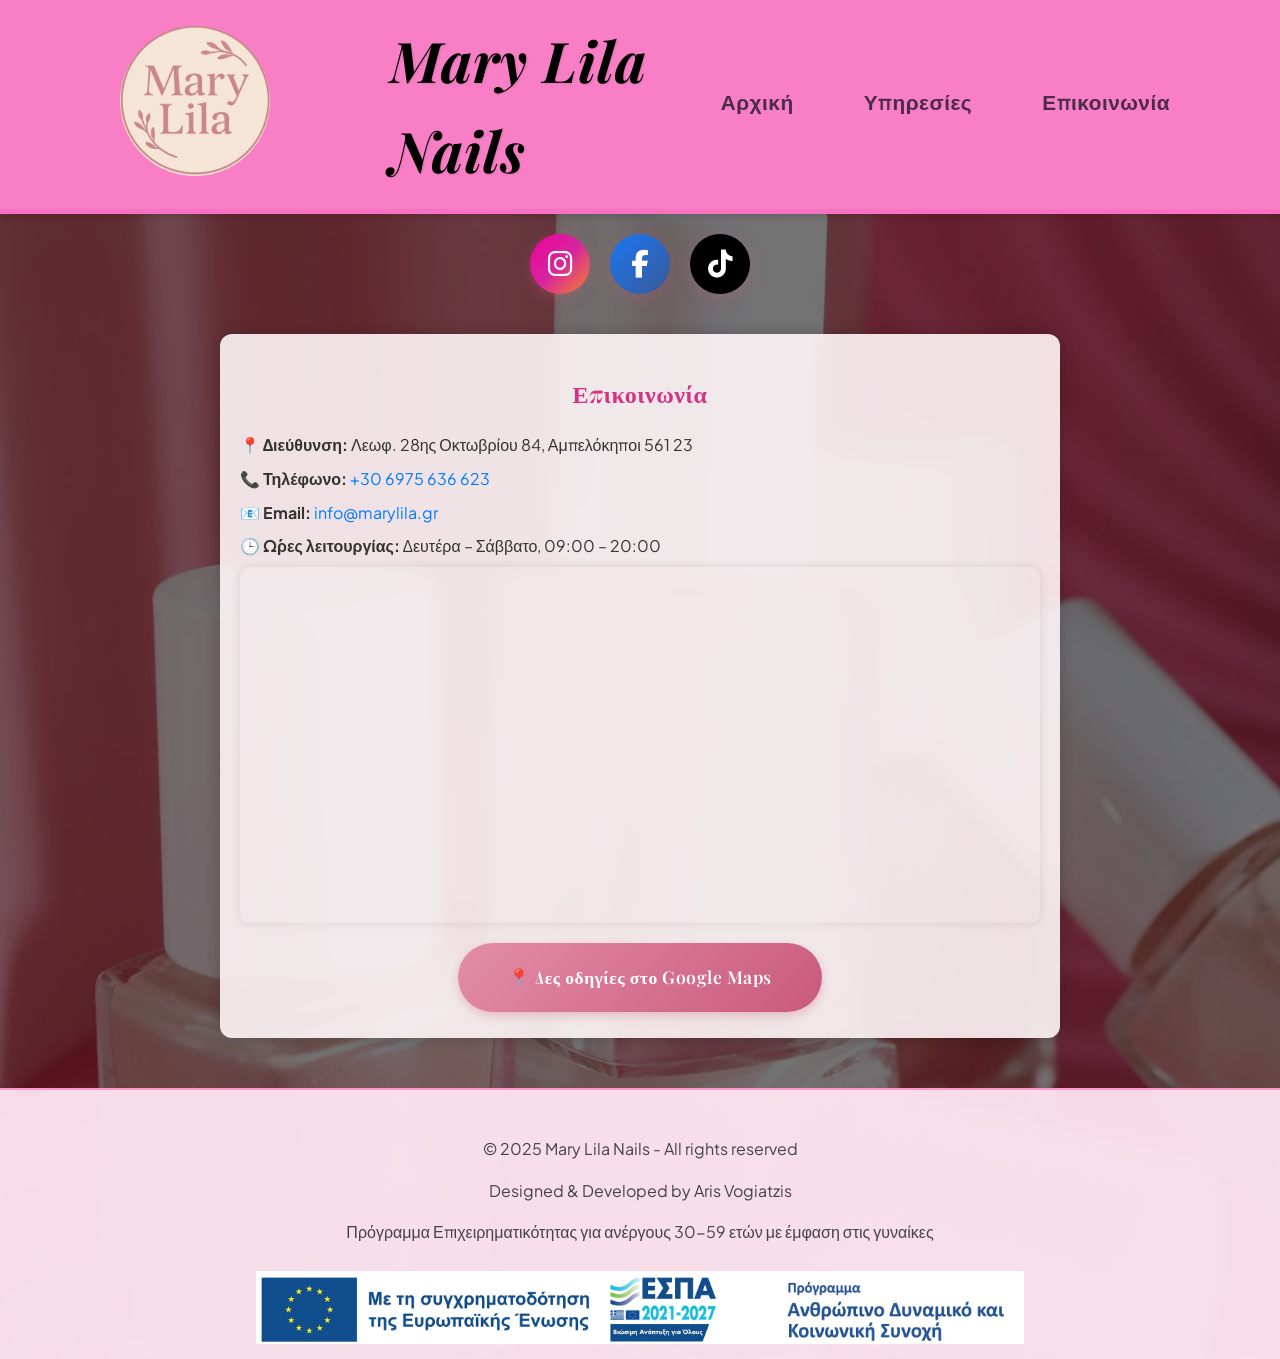
==== mary lila's site/Επικοινωνία.html @ 9e9c4057 "Add files via upload" ====
<!DOCTYPE html>
<html lang="el">
<head>
    <meta charset="UTF-8">
    <meta name="viewport" content="width=device-width, initial-scale=1.0">
    <title>Mary Lila - Επικοινωνία</title>
    <link rel="icon" href="images/mary_lila_cropped_logo.png" type="image/png">
    <link rel="stylesheet" href="style.css">
    <link href="https://fonts.googleapis.com/css2?family=Dancing+Script:wght@500&family=Nunito:wght@400;600&display=swap" rel="stylesheet">
    <link rel="stylesheet" href="https://cdnjs.cloudflare.com/ajax/libs/font-awesome/6.5.0/css/all.min.css">
</head>
<body>
    <header>
        <div class="logo">
            <img src="images/mary_lila_cropped_logo.png" width="250" alt="Mary Lila logo">
        </div>
        <h1 class="site-title">Mary Lila Nails</h1>
        <div class="menu-toggle" id="mobile-menu">&#9776;</div>
        <nav class="nav-links" id="nav-links">
            <a href="Αρχική.html">Αρχική</a>
            <a href="Υπηρεσίες.html">Υπηρεσίες</a>
            <a href="Επικοινωνία.html" class="active">Επικοινωνία</a>
        </nav>
        <div class="menu-overlay" id="menu-overlay"></div>
    </header>

    <main>
        <div class="social-buttons reveal-item">
            <a href="https://www.instagram.com/mary_lilaa/" target="_blank" class="social-btn instagram" aria-label="Instagram"><i class="fab fa-instagram"></i></a>
            <a href="https://www.facebook.com/mary.lila2?locale=el_GR" target="_blank" class="social-btn facebook" aria-label="Facebook"><i class="fab fa-facebook-f"></i></a>
            <a href="https://www.tiktok.com/@mary_lilaa" target="_blank" class="social-btn tiktok" aria-label="TikTok"><i class="fab fa-tiktok"></i></a>
        </div>

        <section id="contact" class="reveal-item">
            <h1>Επικοινωνία</h1>
            <div class="contact-info">
                <p><strong>📍 Διεύθυνση:</strong> Λεωφ. 28ης Οκτωβρίου 84, Αμπελόκηποι 561 23</p>
                <p><strong>📞 Τηλέφωνο:</strong> <a href="tel:+306975636623">+30 6975 636 623</a></p>
                <p><strong>📧 Email:</strong> <a href="mailto:info@marylila.gr">info@marylila.gr</a></p>
                <p><strong>🕒 Ώρες λειτουργίας:</strong> Δευτέρα – Σάββατο, 09:00 – 20:00</p>
            </div>

            <div class="map-container reveal-item">
                <iframe src="https://www.google.com/maps?q=28is+Oktovriou+84+Ampelokipoi+56123&output=embed" width="100%" height="350" style="border:0;" allowfullscreen="" loading="lazy"></iframe>
            </div>

            <div style="text-align:center; margin-top:20px;">
                <a href="https://www.google.com/maps/dir/?api=1&destination=%CE%9B%CE%B5%CF%89%CF%86.+28%CE%B7%CF%82+%CE%9F%CE%BA%CF%84%CF%89%CE%B2%CF%81%CE%AF%CE%BF%CF%85+84%2C+%CE%91%CE%BC%CF%80%CE%B5%CE%BB%CF%8C%CE%BA%CE%B7%CF%80%CE%BF%CE%B9+56123" target="_blank" class="btn">📍 Δες οδηγίες στο Google Maps</a>
            </div>
        </section> 
    </main>

    <footer>
        <p>&copy; 2025 Mary Lila Nails - All rights reserved</p>
        <p class="credits">Designed & Developed by Aris Vogiatzis</p>
        <div class="espa-banner">
            <p>Πρόγραμμα Επιχειρηματικότητας για ανέργους 30-59 ετών με έμφαση στις γυναίκες</p>
            <img src="images/banner.jpg" alt="ΕΣΠΑ">
        </div>
    </footer>

    <script>
        document.addEventListener("DOMContentLoaded", () => {
            const menuToggle = document.getElementById('mobile-menu');
            const navLinks = document.getElementById('nav-links');
            const overlay = document.getElementById('menu-overlay');

            if(menuToggle) {
                menuToggle.addEventListener('click', () => {
                    navLinks.classList.toggle('show');
                    overlay.classList.toggle('show');
                });
                overlay.addEventListener('click', () => {
                    navLinks.classList.remove('show');
                    overlay.classList.remove('show');
                });
            }

            const revealElements = document.querySelectorAll('.reveal-item');
            const revealObserver = new IntersectionObserver((entries, observer) => {
                entries.forEach(entry => {
                    if (entry.isIntersecting) {
                        entry.target.classList.add('active');
                        observer.unobserve(entry.target);
                    }
                });
            }, { threshold: 0.15 });

            revealElements.forEach(el => revealObserver.observe(el));
        });
    </script>
</body>
</html>
---- mary lila's site/style.css ----
@import url('https://fonts.googleapis.com/css2?family=Playfair+Display:ital,wght@0,500;0,600;0,700;1,400&family=Plus+Jakarta+Sans:wght@300;400;500&display=swap');

/* ==========================================
   1. GLOBAL & BACKGROUND 
   ========================================== */
body {
    font-family: "Plus Jakarta Sans", sans-serif;
    margin: 0;
    min-height: 100vh;
    padding: 0;
    line-height: 1.6;
    color: #333;
    background: linear-gradient(rgba(0, 0, 0, 0.55), rgba(0, 0, 0, 0.55)), url('images/hero-bg.jpg');
    background-size: cover; 
    background-position: center center; 
    background-color: #2b1b24; 
}

h1, h2, h3 {
    font-family: 'Playfair Display', serif;
    color: #d63384;
    text-align: center;
    margin-bottom: 20px;
    letter-spacing: 0.5px;
    font-weight: 600;
}

a {
    color: #007bff;
    text-decoration: none;
}

/* ==========================================
   2. HEADER & NAVIGATION
   ========================================== */
header {
    display: flex;
    align-items: center;
    justify-content: space-between;
    padding: 15px 60px 15px 40px;
    box-shadow: 0 4px 6px rgba(0, 0, 0, 0.1);
    background-color: #f87ec5;
    color: rgb(7, 7, 7);
    text-align: center;
    border-bottom: 5px solid #f772c0;
}

.header-container {
    display: flex;
    flex-direction: column;
    align-items: center;
    position: relative;
}

.site-title {
    font-family: 'Playfair Display', serif;
    font-size: 3.5rem;
    color: #000;
    letter-spacing: 1px;
    font-weight: 700;
    font-style: italic;
    margin: 0;
    flex: 1;
    text-align: left;
    padding-left: 120px;
    text-shadow: 1px 1px 2px rgba(0, 0, 0, 0.1);
    cursor: default;
}

.logo img {
  padding-left: 80px;
    width: 150px;
    height: auto;
}

.nav-links {
    display: flex;
    gap: 40px;
    margin-right: 50px;
    align-items: center;
}

.nav-links.show {
    max-height: 300px;
    opacity: 1;
    padding: 15px 0;
}

.nav-links a {
    font-family: "Plus Jakarta Sans", sans-serif !important;
    color: #4b2b4a;
    margin-left: 30px;
    text-decoration: none;
    font-weight: 600;
    font-size: 1.3rem !important;
    position: relative;
    letter-spacing: 0.5px;
    padding-bottom: 5px;
    transition: color 0.3s ease, transform 0.2s ease;
}

.nav-links a::after {
    content: "";
    position: absolute;
    left: 0;
    bottom: 0px;
    opacity: 0;
    width: 100%;
    height: 2px;
    background-color: #c27ba0;
    transform: scaleX(0);
    transform-origin: right;
    transition: transform 0.3s ease, opacity 0.3s ease;
}

.nav-links a:hover::after {
    opacity: 1;
    transform: scaleX(1);
    transform-origin: left;
}

.nav-links a:hover {
    color: #000;
    transform: translateY(-3px);
}

.menu-toggle {
    display: none;
    font-size: 2rem;
    cursor: pointer;
}

.menu-toggle:hover {
    transform: scale(1.1);
}

.menu-overlay {
    position: fixed;
    top: 0;
    left: 0;
    width: 100%;
    height: 100vh;
    background-color: rgba(255, 204, 230, 0.5);
    opacity: 0;
    visibility: hidden;
    transition: opacity 0.4s ease;
    z-index: 100;
}

.menu-overlay.show {
    opacity: 1;
    visibility: visible;
}

/* ==========================================
   3. ΑΡΧΙΚΗ ΣΕΛΙΔΑ (INTRO SECTION)
   ========================================== */
.intro {
    position: relative;
    width: 100%;
    height: 70vh; 
    display: flex;
    flex-direction: column;
    justify-content: center;
    align-items: center;
    text-align: center;
    padding: 0 20px;
    margin: 0;
    max-width: 100%; 
    box-sizing: border-box;
    border-radius: 0;
    box-shadow: none;
}

.intro p {
    font-family: "Plus Jakarta Sans", sans-serif;
    color: #ffffff;
    font-size: 1.2rem;
    max-width: 800px;
    line-height: 1.8;
    margin-bottom: 30px;
    text-shadow: 1px 1px 4px rgba(0, 0, 0, 0.8);
    opacity: 0;
    animation: fadeUp 1.5s ease-out forwards;
}

.btn {
    font-family: 'Playfair Display', serif;
    display: inline-block;
    background-color: #c95a7b;
    color: white;
    padding: 20px 50px;
    font-size: 1.1rem;
    border-radius: 50px;
    font-weight: 600;
    letter-spacing: 0.5px;
    text-decoration: none;
    transition: background-color 0.3s ease, transform 0.2s ease;
    box-shadow: 0 4px 10px rgba(201, 90, 123, 0.3);
    background: linear-gradient(135deg, #e38da9, #c95a7b);
    position: relative;
    overflow: hidden;
}

.btn::before {
    content: "";
    position: absolute;
    top: 0;
    left: -75%;
    width: 50%;
    height: 100%;
    background: linear-gradient(120deg, rgba(255, 255, 255, 0.3) 0%, rgba(255, 255, 255, 0.7) 50%, rgba(255, 255, 255, 0.3) 100%);
    transform: skewX(-25deg);
}

.btn:hover::before {
    animation: shine 0.9s forwards;
}

.btn:hover {
    background: linear-gradient(135deg, #f1a1bb, #c95a7b);
    box-shadow: 0 6px 15px rgba(201, 90, 123, 0.5);
    transform: translateY(-2px) scale(1.05);
}

@keyframes shine {
    0% { left: -75%; }
    100% { left: 125%; }
}

/* ==========================================
   4. ΥΠΗΡΕΣΙΕΣ & ΤΙΜΟΚΑΤΑΛΟΓΟΣ
   ========================================== */
.services {
    text-align: center;
    padding: 60px 20px;
}

.services h2 {
    font-family: 'Playfair Display', serif;
    color: #ffb3d9;
    text-shadow: 1px 1px 4px rgba(0, 0, 0, 0.8);
    font-size: 3rem;
    margin-bottom: 15px;
    font-weight: 700;
    font-style: italic;
}

.services p {
    font-family: "Plus Jakarta Sans", sans-serif;
    color: #ffffff;
    font-size: 1.1rem;
    margin-bottom: 40px;
    text-shadow: 1px 1px 4px rgba(0, 0, 0, 0.8);
}

.price-list {
    background-color: rgba(255, 255, 255, 0.90);
    backdrop-filter: blur(8px);
    padding: 40px 30px;
    border-radius: 20px;
    box-shadow: 0 8px 25px rgba(0,0,0,0.2);
    max-width: 600px;
    margin: 30px auto;
    text-align: center;
    border: 2px solid #ffe6f2;
}

.price-list h3 {
    font-family: 'Playfair Display', serif;
    font-size: 2.5rem;
    color: #d63384;
    margin-bottom: 30px;
}

.price-item {
    background: white;
    padding: 20px;
    margin: 15px 0;
    border-radius: 15px;
    box-shadow: 0 4px 15px rgba(0,0,0,0.08);
    border-left: 4px solid #f772c0;
    transition: transform 0.3s ease, box-shadow 0.3s ease;
}

.price-item:hover {
    transform: translateY(-3px);
    box-shadow: 0 6px 20px rgba(0,0,0,0.12);
}

.service-header {
    display: flex;
    justify-content: space-between;
    align-items: flex-start;
    margin-bottom: 10px;
}

.service-name {
    font-family: 'Playfair Display', serif;
    font-weight: 600;
    color: #333;
    text-align: left;
    flex: 1;
    font-size: 1.2rem;
}

.service-price {
    font-family: 'Playfair Display', serif;
    font-weight: 700;
    color: #d63384;
    font-size: 1.4rem;
    white-space: nowrap;
    margin-left: 15px;
}

.service-description {
    font-family: "Plus Jakarta Sans", sans-serif;
    color: #666;
    font-size: 0.95rem;
    line-height: 1.5;
    text-align: left;
    font-style: italic;
    padding-top: 8px;
    border-top: 1px dashed #f0f0f0;
}

.price-note {
    font-size: 0.85rem;
    color: #888;
    margin-top: 3px;
    display: block;
}

/* ==========================================
   5. ΕΠΙΚΟΙΝΩΝΙΑ
   ========================================== */
#contact {
    max-width: 800px;
    margin: 40px auto;
    padding: 20px;
    background-color: rgba(255, 247, 249, 0.90);
    backdrop-filter: blur(8px);
    border-radius: 12px;
    box-shadow: 0 0 15px rgba(0,0,0,0.2);
}

#contact h2 {
    font-family: 'Playfair Display', serif;
    text-align: center;
    color: #c95a7b;
    margin-bottom: 20px;
    font-style: italic;
}

.contact-info p {
    font-family: "Plus Jakarta Sans", sans-serif;
    margin: 8px 0;
    font-size: 1rem;
    color: #333;
}

.map-container {
    width: 100%;
    border-radius: 10px;
    overflow: hidden;
    box-shadow: 0 0 10px rgba(0,0,0,0.1);
}

.social-buttons {
    display: flex;
    justify-content: center;
    gap: 20px;
    margin-top: 20px;
}

.social-btn {
    display: inline-flex;
    justify-content: center;
    align-items: center;
    width: 60px;
    height: 60px;
    border-radius: 50%;
    font-size: 28px;
    color: white;
    text-decoration: none;
    position: relative;
    overflow: hidden;
    transition: all 0.3s ease;
    box-shadow: 0 4px 15px rgba(201, 90, 123, 0.3);
}

.social-btn.instagram { background: linear-gradient(135deg, #e09, #d6249f, #f58529); }
.social-btn.facebook { background: linear-gradient(135deg, #1877f2, #3b5998); }

.social-btn.tiktok {
    background-color: #000000;
    color: #ffffff; 
}
.social-btn.tiktok i {
    color: #ffffff; 
    font-family: "Font Awesome 6 Brands" !important;
}

.social-btn:hover {
    transform: translateY(-3px) scale(1.05);
    box-shadow: 0 6px 15px rgba(201, 90, 123, 0.4);
}

/* ==========================================
   6. SLIDER / GALLERY
   ========================================== */
.photo-gallery {
    max-width: 1000px;
    margin: 40px auto;
    padding: 20px;
    text-align: center;
    background: transparent; 
}

.photo-gallery h2 {
    font-family: 'Playfair Display', serif;
    font-size: 3.2rem;
    margin-bottom: 30px;
    color: #ffb3d9;
    text-shadow: 2px 2px 5px rgba(0, 0, 0, 0.7); 
    font-style: italic;
}

.slider-wrapper {
    position: relative;
    width: 100%;
    max-width: 550px; 
    aspect-ratio: 1 / 1; 
    height: auto; 
    margin: 0 auto;
    border-radius: 15px; 
    box-shadow: 0 10px 30px rgba(0, 0, 0, 0.6); 
    background-color: #000000; 
    overflow: hidden; 
}

.gallery-slider {
    width: 100%;
    height: 100%;
    position: relative; 
}

.slider-img {
    position: absolute; 
    top: 0;
    left: 0;
    width: 100%;
    height: 100%;
    object-fit: contain; 
    
    background-image: var(--bg-image);
    background-size: cover;
    background-position: center;
    backdrop-filter: blur(20px);

    opacity: 0; 
    transition: opacity 0.6s ease-in-out;
    visibility: hidden; 
    z-index: 1;
}

.slider-img.active {
    opacity: 1; 
    visibility: visible;
    z-index: 2;
}

.nav-btn {
    position: absolute; 
    top: 50%; 
    transform: translateY(-50%); 
    background-color: rgba(255, 255, 255, 0.85); 
    color: #d63384; 
    border: none;
    border-radius: 50%; 
    width: 45px; 
    height: 45px;
    display: flex; 
    align-items: center;
    justify-content: center;
    cursor: pointer;
    font-size: 1.5rem; 
    font-weight: bold;
    z-index: 10; 
    transition: all 0.3s ease;
    box-shadow: 0 4px 10px rgba(0,0,0,0.2);
}

.nav-btn:hover {
    background: #d63384; 
    color: white;
    transform: translateY(-50%) scale(1.1);
}

.nav-btn.prev { left: 15px; }
.nav-btn.next { right: 15px; }

/* ==========================================
   7. FOOTER
   ========================================== */
footer {
    font-family: "Plus Jakarta Sans", sans-serif;
    background-color: rgba(255, 230, 242, 0.95);
    backdrop-filter: blur(8px);
    color: #444;
    text-align: center;
    padding: 30px 0 15px 0;
    margin-top: 50px;
    border-top: 2px solid #ff99cc;
}

.espa-banner img {
    max-width: 60%;
    height: auto;
    display: block;
    margin: 0 auto;
    padding-top: 10px;
}

/* ==========================================
   8. SCROLL REVEAL ANIMATIONS
   ========================================== */
.reveal-item {
    opacity: 0;
    transform: translateY(50px);
    transition: all 0.8s ease-out;
}

.reveal-item.active {
    opacity: 1;
    transform: translateY(0);
}

@keyframes fadeUp {
    0% { opacity: 0; transform: translateY(30px); }
    100% { opacity: 1; transform: translateY(0); }
}

/* ==========================================
   9. MEDIA QUERIES (RESPONSIVE)
   ========================================== */
@media (max-width: 768px) {
    .menu-toggle {
        display: block;
    }
    .nav-links {
        position: fixed;
        top: 0;
        right: -100%;
        background: white;
        height: 100vh;
        width: 250px;
        flex-direction: column;
        transition: right 0.3s ease;
        z-index: 101;
        padding-top: 60px;
    }
    .nav-links.show {
        right: 0;
    }
    .nav-links a {
        margin-left: 0;
        margin-bottom: 20px;
    }
    .site-title {
        font-size: 2rem;
    }
}

@media (max-width: 480px) {
    .site-title {
        font-size: 1.8rem;
    }
    .credits {
    position: fixed;
    bottom: 10px;
    right: 15px;
    font-family: "Plus Jakarta Sans", sans-serif;
    font-size: 0.75rem;
    color: rgba(255, 255, 255, 0.7);
    z-index: 50;
}

.credits a {
    color: rgba(255, 255, 255, 0.85);
    text-decoration: none;
    font-weight: 500;
}

.credits a:hover {
    color: #ffffff;
    text-decoration: underline;
}
}
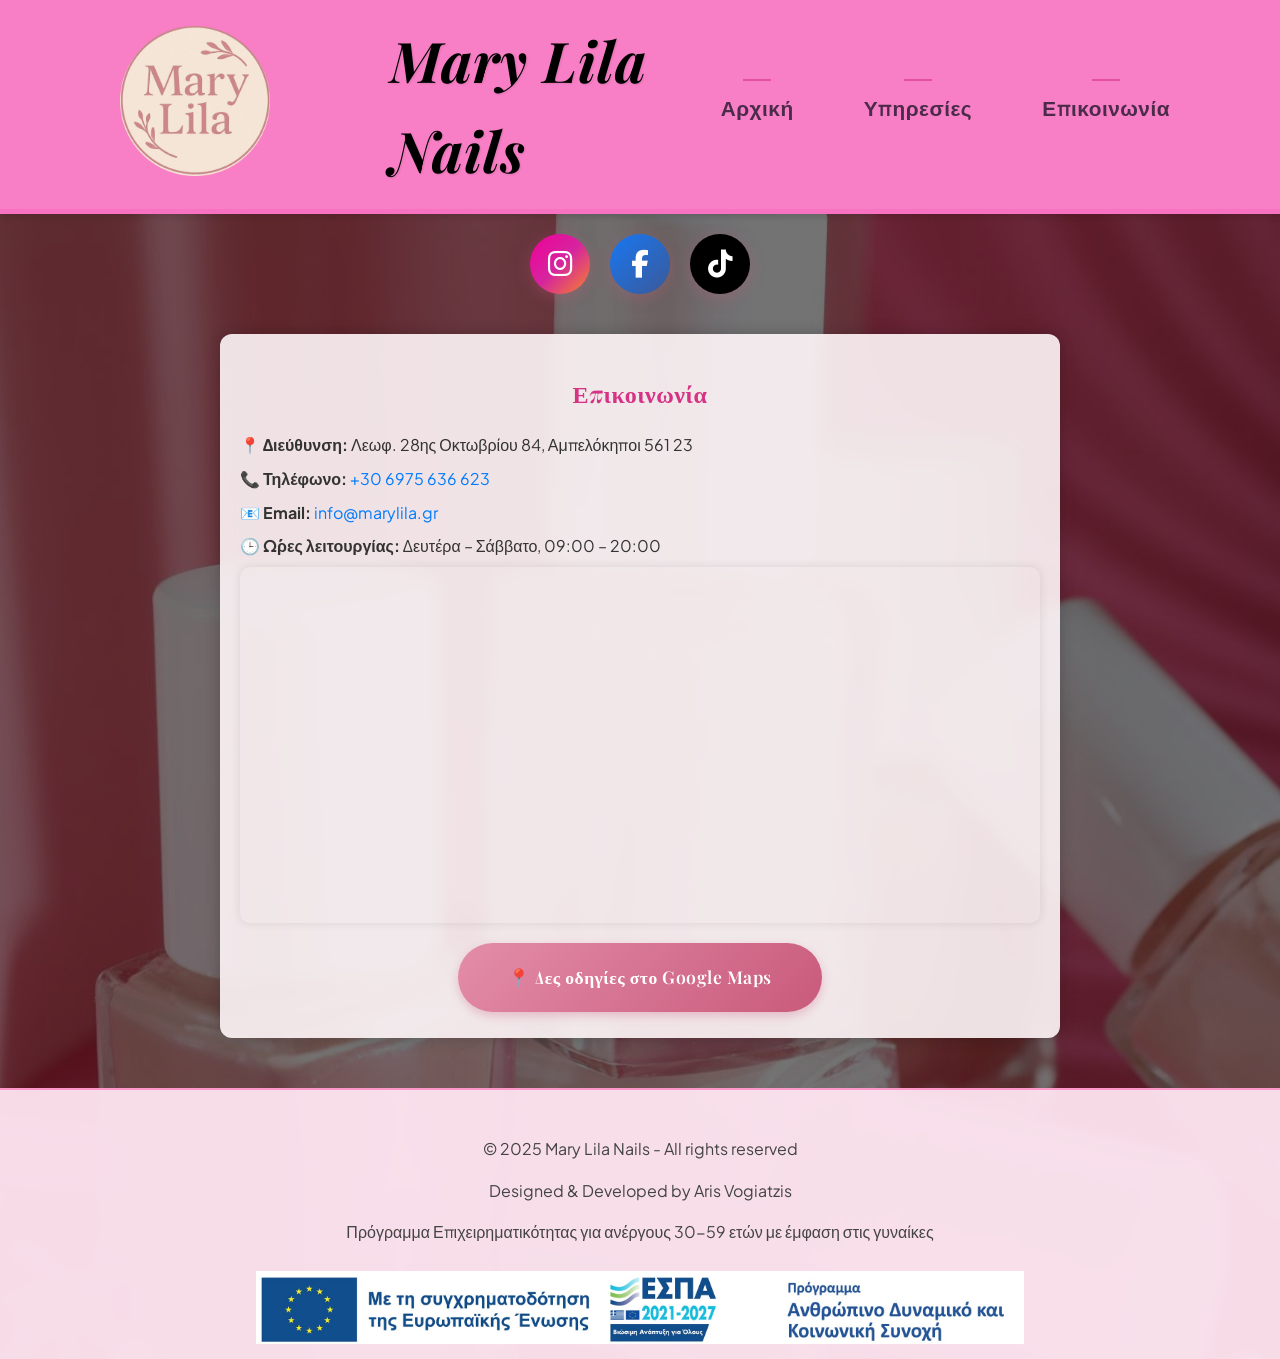
==== commit e8102e15: "Update Επικοινωνία.html" ====
--- a/mary lila's site/Επικοινωνία.html
+++ b/mary lila's site/Επικοινωνία.html
@@ -17,7 +17,7 @@
         <h1 class="site-title">Mary Lila Nails</h1>
         <div class="menu-toggle" id="mobile-menu">&#9776;</div>
         <nav class="nav-links" id="nav-links">
-            <a href="Αρχική.html">Αρχική</a>
+            <a href="index.html">Αρχική</a>
             <a href="Υπηρεσίες.html">Υπηρεσίες</a>
             <a href="Επικοινωνία.html" class="active">Επικοινωνία</a>
         </nav>
@@ -90,4 +90,4 @@
         });
     </script>
 </body>
-</html>+</html>
--- a/mary lila's site/style.css
+++ b/mary lila's site/style.css
@@ -98,7 +98,15 @@
     padding-bottom: 5px;
     transition: color 0.3s ease, transform 0.2s ease;
 }
-
+.nav-links a::before {
+    content: "";
+    display: block;
+    width: 28px;
+    height: 2px;
+    background-color: #d63384;
+    margin: 0 auto 10px;
+    opacity: 0.6;
+}
 .nav-links a::after {
     content: "";
     position: absolute;
@@ -552,20 +560,25 @@
         position: fixed;
         top: 0;
         right: -100%;
-        background: white;
+        background: linear-gradient(160deg, #fff5f9 0%, #ffe0ee 100%);
         height: 100vh;
-        width: 250px;
+        width: 280px;
         flex-direction: column;
+        justify-content: center;
+        align-items: center;
         transition: right 0.3s ease;
         z-index: 101;
-        padding-top: 60px;
+        padding-top: 0;
+        box-shadow: -10px 0 35px rgba(0, 0, 0, 0.18);
     }
     .nav-links.show {
         right: 0;
     }
     .nav-links a {
         margin-left: 0;
-        margin-bottom: 20px;
+        margin-bottom: 32px;
+        font-size: 1.4rem !important;
+    color: #4b2b4a;
     }
     .site-title {
         font-size: 2rem;
@@ -596,4 +609,4 @@
     color: #ffffff;
     text-decoration: underline;
 }
-}+}
